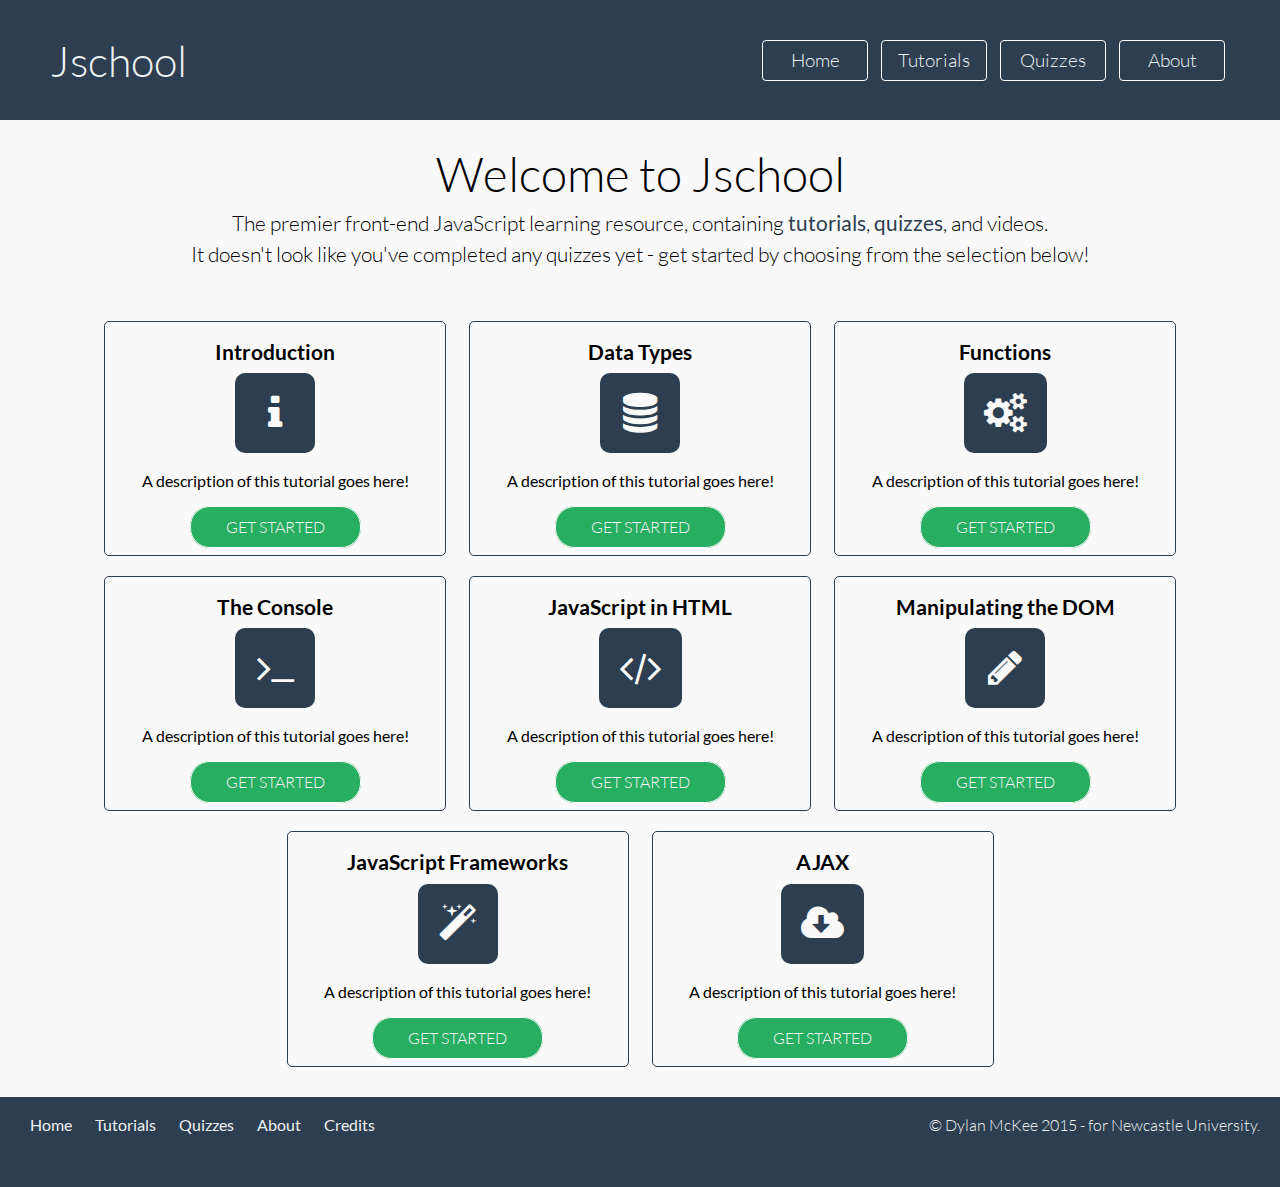
==== index.html @ 4f9c6ba2 "tutorials++;" ====
<!DOCTYPE html>
<html>
  <head>
    <meta charset="utf-8">
    <title>Home | Jschool</title>
    <link type="text/css" rel="stylesheet" href="css/style.css">
    <link rel="shortcut icon" href="images/js-icon.png" type="image/x-icon">
  </head>
  <body>
    <header>
        <!-- Page header containing logo/site title, with a navbar
        nested inside of it-->
        <a href="index.html"><h1 id="header-logo">Jschool</h1></a>

        <!-- Navbar in the semantically nice nav element -->
        <nav>
            <ul>
                <li><a href="index.html">Home</a></li>
                <li><a href="index.html#tutorial-section">Tutorials</a></li>
                <li><a href="quizzes.html">Quizzes</a></li>
                <li><a href="about.html">About</a></li>
            </ul>
        </nav>
    </header>

    <section class="lead" id="quiz-info-lead">
        <h1>Welcome to Jschool</h1>
        <p>The premier front-end JavaScript learning resource, containing <a href="#">tutorials</a>,
            <a href="#">quizzes</a>, and videos.</p>
    </section>

    <section id="tutorial-section" class="grid fade-in">
        <div>
            <h3>Introduction</h3>
            <div class="icon"><i class="fa fa-info"></i></div>
            <p>A description of this tutorial goes here!</p>
            <a href="introduction.html" class="rounded-button">Get started</a>
        </div>
        <div>
            <h3>Data Types</h3>
            <div class="icon"><i class="fa fa-database"></i></div>
            <p>A description of this tutorial goes here!</p>
            <a href="data-types.html" class="rounded-button">Get started</a>
        </div>
        <div>
            <h3>Functions</h3>
            <div class="icon"><i class="fa fa-cogs"></i></div>
            <p>A description of this tutorial goes here!</p>
            <a href="functions.html" class="rounded-button">Get started</a>
        </div>
        <div>
            <h3>The Console</h3>
            <div class="icon"><i class="fa fa-terminal"></i></div>
            <p>A description of this tutorial goes here!</p>
            <a href="the-console.html" class="rounded-button">Get started</a>
        </div>
        <div>
            <h3>JavaScript in HTML</h3>
            <div class="icon"><i class="fa fa-code"></i></div>
            <p>A description of this tutorial goes here!</p>
            <a href="javascript-in-html.html" class="rounded-button">Get started</a>
        </div>
        <div>
            <h3>Manipulating the DOM</h3>
            <div class="icon"><i class="fa fa-pencil"></i></div>
            <p>A description of this tutorial goes here!</p>
            <a href="#" class="rounded-button">Get started</a>
        </div>
        <div>
            <h3>JavaScript Frameworks</h3>
            <div class="icon"><i class="fa fa-magic"></i></div>
            <p>A description of this tutorial goes here!</p>
            <a href="#" class="rounded-button">Get started</a>
        </div>
        <div>
            <h3>AJAX</h3>
            <div class="icon"><i class="fa fa-cloud-download"></i></div>
            <p>A description of this tutorial goes here!</p>
            <a href="#" class="rounded-button">Get started</a>
        </div>
    </section>

    <!-- Consistent footer containing links and other information -->
    <footer>
        <ul>
            <li><a href="index.html">Home</a></li>
            <li><a href="index.html#tutorial-section">Tutorials</a></li>
            <li><a href="quizzes.html">Quizzes</a></li>
            <li><a href="about.html">About</a></li>
            <li><a href="credits.html">Credits</a></li>
        </ul>
        <p>&copy; Dylan McKee 2015 - for Newcastle University.</p>
    </footer>

    <!-- linking JavaScript at the end for page load speed benefits.
        Using RequireJS has meant that I only need to link one file into the actual
        HTML, allowing my HTML to be semantically beautiful.
        I can also load JavaScript in Async, which is ideal to speed up loading,
        again thanks to RequireJS.
    -->
    <script data-main="js/main" type="text/javascript" src="js/lib/require.js" async></script>
  </body>
</html>
---- css/style.css ----
/* style.css is a stylesheet for the Jschool website,
    created by Dylan McKee on 15/04/2015  */

/* Using imports in the CSS file to keep my HTML as semantically clean as possible
    and not clutter it up with link tags */
/* Import reset stylesheet (taken from http://meyerweb.com/eric/tools/css/reset/) */
@import url("reset.css");


/* Import font dependencies from the fonts stylesheet */
@import url("fonts.css");


/* Import the theme that highlight.js requires for syntax colouring */
@import url("highlightjs-theme.css");


/* Body styles affect everything in the document - so very simply setting background-color and font up */
body {

    /* A slightly off white background colour, in keeping with flat design */
    background-color: #f9f9f9;

    /* Web safe modern font stack */
    font-family: 'Lato';
}

/* The header section is at the top of every page and contains logo and nav, in a coloured 'banner' */
header {
    /* A dark blue background for the banner, with some padding around it to give it proper shape/size */
    background-color: #2c3e50;
    /* the header needs a minimum height so that desktop sized screens display it properly */
    min-height: 70px;
    /* some padding means logos/links don't collide with the sides of the viewport */
    padding: 10px 50px;
    padding-top: 40px;
}

/* Navigation element is present within the header tag on every page and contains a list of nav links */
nav {
    /* nav needs to be displayed to the right of the logo within the banner, so display inline where there's space */
    display: inline;
    font-weight: 300;
}

/* header logo is the large logo on the top left of the page within the header banner */
#header-logo {
    /* give it a large thin font, with light colour to contrast with the dark blue banner background */
    color: #ecf0f1;
    font-size: 32pt;
    display: inline;
    font-weight: 300;
}

/* links within the header don't want an ugly underline, they simply need a nice visible white colour */
header a {
    text-decoration: none;
    color: #ecf0f1;
}

/* the navigation links must be floated to the right of the logo, and the list they're in doesn't require style (in the way of bullet points) */
nav ul {
    list-style: none;
    float: right;
}

/* nagiation 'list' items need to display inline next to each other, with a button style box around them, with rounded corners, and the link title in the center */
nav ul li {
    display: inline-block;
    font-size: 14pt;
    padding: 10px;
    border: 1px white solid;
    border-radius: 4px;
    margin-left: 5px;
    margin-right: 5px;
    min-width: 84px;
    text-align: center;
}

/* navigation link buttons need to change their background colour when hovered over to show they're selected */
nav ul li:hover {
    background-color: #34495e;
}

/* the footer is a banner bar present at the bottom of every page, with the same colour as the header banner */
footer {
    min-height: 50px;
    background-color: #2c3e50;
    color: #ecf0f1;
    padding: 20px;
}

/* the footer paragraph contains credit notice, and must be in a light font on teh right hand side,
    aligned vertiacally with the links on the left hand of the footer (when on a desktop sized viewport) */
footer p {
    font-weight: 200;
    float: right;
    text-align: right;
    position: relative;
    top: -16px;
}

/* footer links are displayed in a horizontal manner with some seperation between them */
footer > ul > li {
    display: inline;
    margin-left: 10px;
    margin-right: 10px;
}

/* footer links need to be visable on a dark background, and don't want any underlining */
footer a {
    text-decoration: none;
    font-weight: normal;
    color: #ecf0f1;
}

/* hovered footer links go a little lighter to show the user they're hovered */
footer a:hover {
    color: #f9f9f9;
}

/* sections all require some padding to ensure their contents don't bump into the walls
    of the viewport in any manner */
section {
    padding: 20px 30px;
}

/* A good size heading, with padding around it to give extra prominence */
h1 {
    font-size: 36pt;
    padding-top: 10px;
    padding-bottom: 10px;
}

/* lead text needs to be large and light, and centered, for prominence */
.lead {
    text-align: center;
    font-weight: 300;
    font-size: 16pt;
}

/* individual paragraph elements want extra spacing (vertically) to make them
    more readable */
.lead p {
    padding-top: 5px;
    padding-bottom: 5px;
}

/* about page paragraphs require decent vertical spacing */
.about p {
    margin-top: 15px;
    margin-bottom: 15px;
}

/* all section links should be in a dark blue colour, with bold text, but no underline */
section a {
    color: #2c3e50;
    text-decoration: none;
    font-weight: bolder;
}

/* change to being underlined on hover to show their state to the user */
section a:hover {
    text-decoration: underline;
}

/* the grid is to contain div's - tiled out from the center */
.grid {
    text-align: center;
}

/* divs within the grid must have a max width suitable for small screens,
    and must display inline-block (to physically be in grid form, resizable
    as the browser resizes). They have a dark blue border around them, with
    rounded corners */
.grid > div {
    max-width: 300px;
    width: 100%;
    border: 1px #2c3e50 solid;
    padding: 20px;
    margin: 10px 10px;
    border-radius: 5px;
    display: inline-block;
    vertical-align: top;
}

/* grid items have a prominent bold heading */
.grid > div > h3 {
    font-size: 16pt;
    font-weight: bold;
    text-align: center;
    margin-bottom: 10px;
}

/* text needs spaced properly between the grid item's heading and borders */
.grid > div > p {
    margin-top: 20px;
    margin-bottom: 30px;
}


#tutorial-section > div > div > i{
    color: #f9f9f9;
    background-color: #2c3e50;
    padding: 20px;
    border-radius: 10px;
    font-size: 40px;
    min-width: 40px;
}

/* a re-usable rounded button to apply to link elements, with a green background colour */
.rounded-button {
    background-color: #27ae60;
    text-transform: uppercase;
    color: #f9f9f9;
    padding: 10px 35px;
    border: 1px #f9f9f9 solid;
    border-radius: 20px;
    text-decoration: none;
    font-weight: 200;
}

/* the button turns a lighter green when hoevered, and its text goes bolder (but not underlined) */
.rounded-button:hover {
    background-color: #2ecc71;
    text-decoration: none;
    font-weight: bolder;
}

/* Quiz styles */
/* question text is to contain the text for the question - medium weighted, fairly large */
#question-text {
    font-weight: 400;
    font-size: 26pt;
    margin-top: 20px;
}

/* the title of the quiz - large, bold, prominent */
#quiz-title {
    margin-bottom: 20px;
    font-weight: bold;
    font-size: 35pt;
}

/* a slightly rounded, wide button - to hold possible quiz answer choices */
.answer-button, .answer-button:visited {
    text-align: center;
    padding: 10px;
    font-weight: 200;
    font-size: 14pt;
    background-color: #34495e;
    color: #f9f9f9;
    border-radius: 5px;
    margin-top: 10px;
    margin-bottom: 10px;
    display: block;
    text-decoration: none;
    margin-left: auto;
    margin-right: auto;
    max-width: 350px;
}

/* the button goes a ligter blue when hovered over to indicate to the user that they're about to select that answer */
.answer-button:hover {
    background-color: #4C6C8B;
}

/* a section below the quiz that contains the quiz question number, in the center */
#progress-update {
    text-align: center;
    font-weight: 200;
}

/* the progress bar in the progress section doesn't want to be *too* wide */
#progress-update > progress{
    max-width: 300px;
}

/* quiz completion styles */
#quiz-complete {
    text-align: center;
    font-weight: 200;
}

#quiz-complete > p {
    font-size: 28pt;
    padding: 20px;
}

#quiz-complete #result-saved-string {
    font-size: 15pt;
}

#quiz-complete > a {
    font-size: 16pt;
    font-weight: 200;
    text-decoration: none;
    color: #2c3e50;
}

#social-links a {
    padding: 15px;
    color: #f9f9f9;
    margin-right: 10px;
    border-radius: 5px;
    text-decoration: none;
    width: 100%;
    max-width: 180px;
    display: inline-block;
    margin-bottom: 10px;
}

#social-links a#facebook-button {
    background-color: #3b5998;
}

#social-links a#twitter-button {
    background-color: #55acee;
}

#quiz-complete > i {
    /* colour a nice flat green colour since it's a positive icon */
    color: #2ecc71;
    font-size: 90pt;
}

#social-links {
    padding: 20px;
}

/* Quizzes page styles */
.quiz-status {
    color: #27ae60;
    font-weight: 200;
}

#quiz-clear-section {
    text-align: center;
    margin: 20px;
}

/* apply a red background to the rounded button class for destructive buttons */
.red-button {
    background-color: #c0392b;
}

.red-button:hover {
    background-color: #e74c3c;
}

/* Tutorial page styles */
/* sections within the tutorial container require special styling... */
#tutorial-container > section {
    font-weight: 200;
    line-height: 1.2;
    font-size: 14pt;
}

/* tutorial section headings (in h2's) require large-ish fonts */
#tutorial-container > section > h2 {
    font-size: 20pt;
    margin-top: 10px;
    margin-bottom: 10px;
}

/* the last thing in a tutorial container is always a 'take the quiz' button section,
    which needs center alignment - along with decent vertical spacing */
#tutorial-container > section:last-child {
    text-align: center;
    margin-left: auto;
    margin-right: auto;
    margin-top: 20px;
    margin-bottom: 20px;
}

/* tutorial videos need to be centered, and decently padded */
.video-container {
    margin-left: auto;
    margin-right: auto;
    text-align: center;
    padding: 15px;

}

/* video should have a maximum width, and scale up to that - keeping height at
    auto so that it gets proportionally sized all of the time */
.video-container > video {
    width: 100%;
    height: auto;
    max-width: 720px;
}

/* code examples need to be in a monospaced font! */
code {
    /* lovely monospaced font stack taken from Atom... https://discuss.atom.io/t/what-is-the-default-font-in-atom/374 */
    font-family: 'Inconsolata', 'Monaco', 'Consolas', 'Courier New', 'Courier', monospace;

    /* code examples need rounded corners */
    border-radius: 10px;

    /* code font doesn't need to be ridiculously large... */
    font-size: 12pt;
}

/* code examples need to be preceeded by a 'Code Example title too' */
code::before {
    content: "Code Example";
    display: block;
    font-size: 16pt;
    font-weight: bold;
}

/* top tips are special highlighted features within tutorials */
#tutorial-container > section > p.top-tip {
    background-color: #e67e22;
    color: #ecf0f1;
    padding: 15px;
    margin-top: 10px;
    /* top tips need rounded corners */
    border-radius: 10px;
}

/* they require a title to be inserted before them too... */
#tutorial-container > section > p.top-tip::before {
    content: "Top Tip";
    display: block;
    font-size: 16pt;
    font-weight: bold;
}


/* Credits */
/* define rolling credits that look like movie credits, scrolling down from the
    top of the screen (then stopping) */
@-webkit-keyframes creditroll {
    from {top: -100%;}
    to {top: 0;}
}

@keyframes creditroll {
    from {top: -100%;}
    to {top: 0;}
}

/* a container for the scrolling credits, position relative (to contain the
    position absolute credits), and with a concrete height so the animations
    can work properly */
#scrolling-credits {
    overflow: hidden;
    position: relative;
    height: 420px;
}

/* the div is what actually scrolls - by applying the creditroll animation defined
    above. Position absolute to make the 'top' property work as required,
    and width set to provide sufficient padding at runtime thanks to the
    CSS3 calc function */
#scrolling-credits > div {
    position: absolute;
    text-align: center;
    margin-left: auto;
    margin-right: auto;
    width: calc(100% - 50px);
    line-height: 200%;
            -webkit-animation-name: creditroll;
                    animation-name: creditroll;
            -webkit-animation-duration: 3s;
                    animation-duration: 3s;
                    -webkit-animation-direction: forwards;
                            animation-direction: forwards;

}

/* style the credit's text up */
#scrolling-credits > div > p {
    font-weight: 200;
    font-size: 16pt;

}

/* Generic animations - cross browser support prefixes generated with http://pleeease.io/play/ */
/* define the fade out animations */
@-webkit-keyframes fadeout {
    from {opacity: 1;filter: alpha(opacity=100);}
    to {opacity: 0;filter: alpha(opacity=0);}
}

@keyframes fadeout {
    from {opacity: 1;filter: alpha(opacity=100);}
    to {opacity: 0;filter: alpha(opacity=0);}
}

/* a generic class that performs the fade out animation defined above */
.fade-out {
    -webkit-animation-name: fadeout;
            animation-name: fadeout;
    -webkit-animation-direction: forwards;
            animation-direction: forwards;
    -webkit-animation-duration: 1s;
            animation-duration: 1s;
}

/* define the fade in animations */
@-webkit-keyframes fadein {
    from {opacity: 0;filter: alpha(opacity=0);}
    to {opacity: 100;filter: alpha(opacity=1);}
}

@keyframes fadein {
    from {opacity: 0;filter: alpha(opacity=0);}
    to {opacity: 100;filter: alpha(opacity=1);}
}

/* a generic class that performs the fade in animation defined above */
.fade-in {
    -webkit-animation-name: fadein;
            animation-name: fadein;
    -webkit-animation-direction: forwards;
            animation-direction: forwards;
    -webkit-animation-duration: 1s;
            animation-duration: 1s;
}


/* Media queries for screens smaller than standard desktop */
@media screen and (max-width: 745px) {
    /* below 745px, a collision between links and credit in the footer occurs,
        stop this from happening by displaying it in a block instead of floating */
    footer p {
        margin-top: 16px;
        float: none;
        text-align: center;
        position: inherit;
    }

    /* display the list of links in block form, centered, with a decent amount of spacing between them vertically */
    footer > ul > li {
        text-align: center;
        margin-right: 10px;
        display: block;
        margin-top: 10px;
    }

    /* display the nav links in the header in block form, unfloated, with some vertical spacing between them */
    nav ul {
        float: none;
    }

    nav ul li {
        display: block;
        margin-top: 10px;
    }

    /* credits need a longer run on smaller screens due to text wrapping - increase the height */
    #scrolling-credits {
        height: 720px;
    }

}
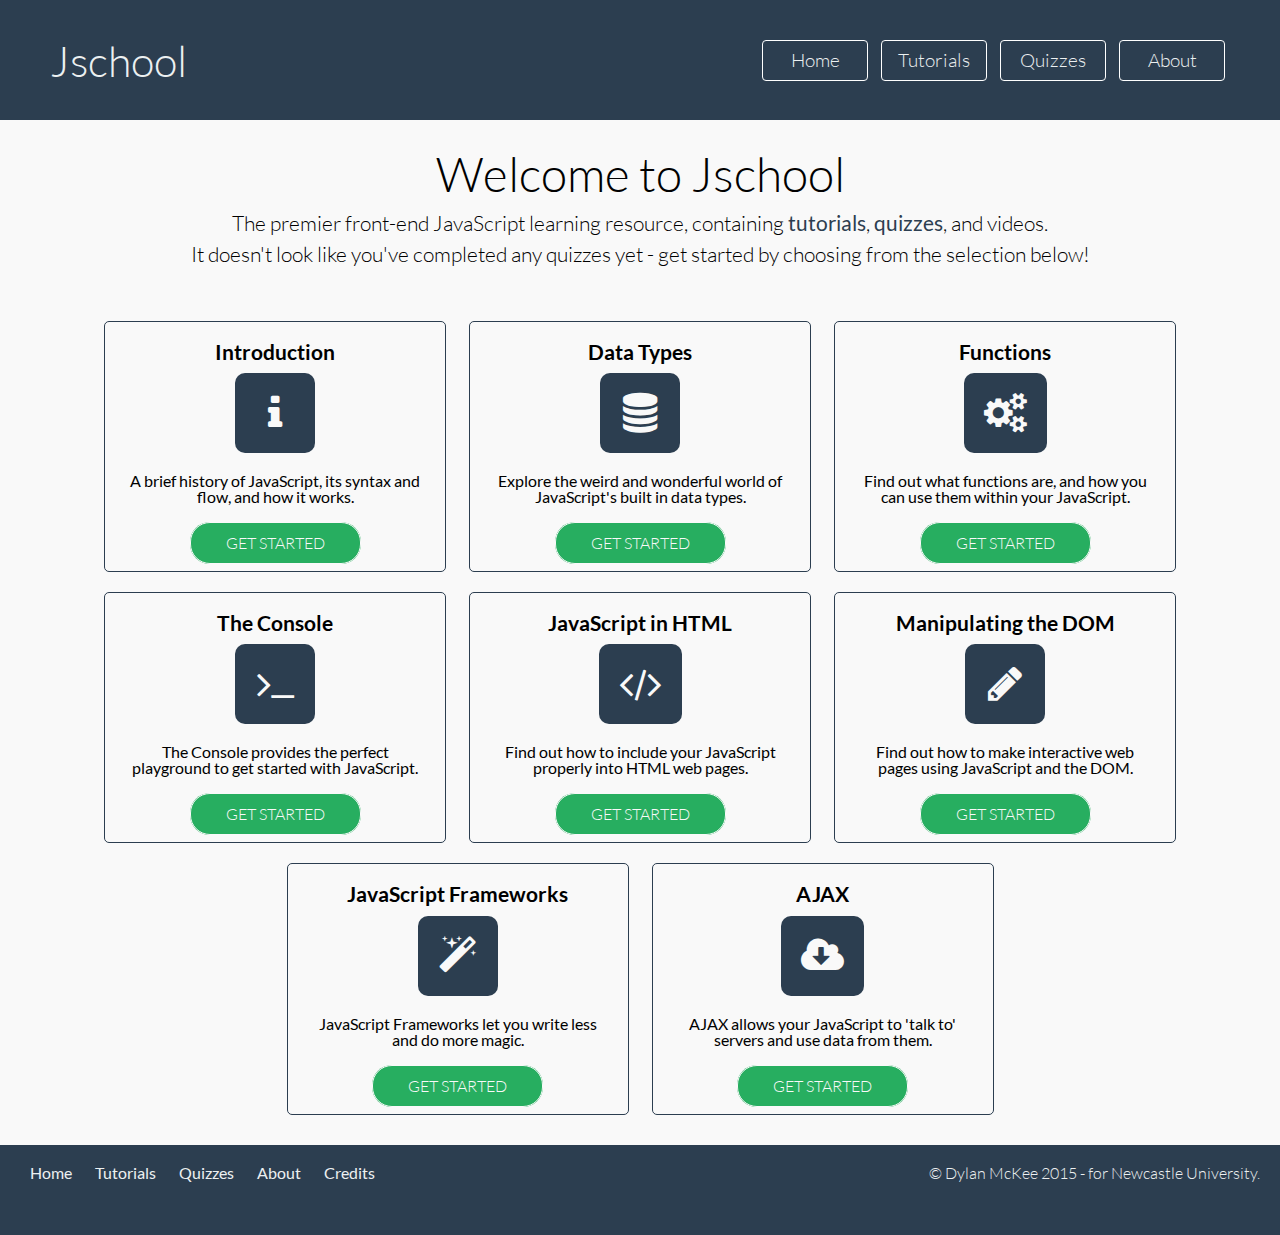
==== commit 6f4577a9: "Index content" ====
--- a/index.html
+++ b/index.html
@@ -1,103 +1,113 @@
 <!DOCTYPE html>
 <html>
-  <head>
+<head>
     <meta charset="utf-8">
+    <meta name="viewport" content="width=device-width">
     <title>Home | Jschool</title>
     <link type="text/css" rel="stylesheet" href="css/style.css">
     <link rel="shortcut icon" href="images/js-icon.png" type="image/x-icon">
-  </head>
-  <body>
-    <header>
-        <!-- Page header containing logo/site title, with a navbar
-        nested inside of it-->
-        <a href="index.html"><h1 id="header-logo">Jschool</h1></a>
+</head>
+<body>
+<header>
+    <!-- Page header containing logo/site title, with a navbar
+    nested inside of it-->
+    <a href="index.html"><h1 id="header-logo">Jschool</h1></a>
 
-        <!-- Navbar in the semantically nice nav element -->
-        <nav>
-            <ul>
-                <li><a href="index.html">Home</a></li>
-                <li><a href="index.html#tutorial-section">Tutorials</a></li>
-                <li><a href="quizzes.html">Quizzes</a></li>
-                <li><a href="about.html">About</a></li>
-            </ul>
-        </nav>
-    </header>
-
-    <section class="lead" id="quiz-info-lead">
-        <h1>Welcome to Jschool</h1>
-        <p>The premier front-end JavaScript learning resource, containing <a href="#">tutorials</a>,
-            <a href="#">quizzes</a>, and videos.</p>
-    </section>
-
-    <section id="tutorial-section" class="grid fade-in">
-        <div>
-            <h3>Introduction</h3>
-            <div class="icon"><i class="fa fa-info"></i></div>
-            <p>A description of this tutorial goes here!</p>
-            <a href="introduction.html" class="rounded-button">Get started</a>
-        </div>
-        <div>
-            <h3>Data Types</h3>
-            <div class="icon"><i class="fa fa-database"></i></div>
-            <p>A description of this tutorial goes here!</p>
-            <a href="data-types.html" class="rounded-button">Get started</a>
-        </div>
-        <div>
-            <h3>Functions</h3>
-            <div class="icon"><i class="fa fa-cogs"></i></div>
-            <p>A description of this tutorial goes here!</p>
-            <a href="functions.html" class="rounded-button">Get started</a>
-        </div>
-        <div>
-            <h3>The Console</h3>
-            <div class="icon"><i class="fa fa-terminal"></i></div>
-            <p>A description of this tutorial goes here!</p>
-            <a href="the-console.html" class="rounded-button">Get started</a>
-        </div>
-        <div>
-            <h3>JavaScript in HTML</h3>
-            <div class="icon"><i class="fa fa-code"></i></div>
-            <p>A description of this tutorial goes here!</p>
-            <a href="javascript-in-html.html" class="rounded-button">Get started</a>
-        </div>
-        <div>
-            <h3>Manipulating the DOM</h3>
-            <div class="icon"><i class="fa fa-pencil"></i></div>
-            <p>A description of this tutorial goes here!</p>
-            <a href="#" class="rounded-button">Get started</a>
-        </div>
-        <div>
-            <h3>JavaScript Frameworks</h3>
-            <div class="icon"><i class="fa fa-magic"></i></div>
-            <p>A description of this tutorial goes here!</p>
-            <a href="#" class="rounded-button">Get started</a>
-        </div>
-        <div>
-            <h3>AJAX</h3>
-            <div class="icon"><i class="fa fa-cloud-download"></i></div>
-            <p>A description of this tutorial goes here!</p>
-            <a href="#" class="rounded-button">Get started</a>
-        </div>
-    </section>
-
-    <!-- Consistent footer containing links and other information -->
-    <footer>
+    <!-- Navbar in the semantically nice nav element -->
+    <nav>
         <ul>
             <li><a href="index.html">Home</a></li>
             <li><a href="index.html#tutorial-section">Tutorials</a></li>
             <li><a href="quizzes.html">Quizzes</a></li>
             <li><a href="about.html">About</a></li>
-            <li><a href="credits.html">Credits</a></li>
         </ul>
-        <p>&copy; Dylan McKee 2015 - for Newcastle University.</p>
-    </footer>
+    </nav>
+</header>
 
-    <!-- linking JavaScript at the end for page load speed benefits.
-        Using RequireJS has meant that I only need to link one file into the actual
-        HTML, allowing my HTML to be semantically beautiful.
-        I can also load JavaScript in Async, which is ideal to speed up loading,
-        again thanks to RequireJS.
-    -->
-    <script data-main="js/main" type="text/javascript" src="js/lib/require.js" async></script>
-  </body>
+<section class="lead" id="quiz-info-lead">
+    <h1>Welcome to Jschool</h1>
+
+    <p>The premier front-end JavaScript learning resource, containing <a href="#">tutorials</a>,
+        <a href="#">quizzes</a>, and videos.</p>
+</section>
+
+<section id="tutorial-section" class="grid fade-in">
+    <div>
+        <h3>Introduction</h3>
+
+        <div class="icon"><i class="fa fa-info"></i></div>
+        <p>A brief history of JavaScript, its syntax and flow, and how it works.</p>
+        <a href="introduction.html" class="rounded-button">Get started</a>
+    </div>
+    <div>
+        <h3>Data Types</h3>
+
+        <div class="icon"><i class="fa fa-database"></i></div>
+        <p>Explore the weird and wonderful world of JavaScript's built in data types.</p>
+        <a href="data-types.html" class="rounded-button">Get started</a>
+    </div>
+    <div>
+        <h3>Functions</h3>
+
+        <div class="icon"><i class="fa fa-cogs"></i></div>
+        <p>Find out what functions are, and how you can use them within your JavaScript.</p>
+        <a href="functions.html" class="rounded-button">Get started</a>
+    </div>
+    <div>
+        <h3>The Console</h3>
+
+        <div class="icon"><i class="fa fa-terminal"></i></div>
+        <p>The Console provides the perfect playground to get started with JavaScript.</p>
+        <a href="the-console.html" class="rounded-button">Get started</a>
+    </div>
+    <div>
+        <h3>JavaScript in HTML</h3>
+
+        <div class="icon"><i class="fa fa-code"></i></div>
+        <p>Find out how to include your JavaScript properly into HTML web pages.</p>
+        <a href="javascript-in-html.html" class="rounded-button">Get started</a>
+    </div>
+    <div>
+        <h3>Manipulating the DOM</h3>
+
+        <div class="icon"><i class="fa fa-pencil"></i></div>
+        <p>Find out how to make interactive web pages using JavaScript and the DOM.</p>
+        <a href="manipulating-the-dom.html" class="rounded-button">Get started</a>
+    </div>
+    <div>
+        <h3>JavaScript Frameworks</h3>
+
+        <div class="icon"><i class="fa fa-magic"></i></div>
+        <p>JavaScript Frameworks let you write less and do more magic.</p>
+        <a href="javascript-frameworks.html" class="rounded-button">Get started</a>
+    </div>
+    <div>
+        <h3>AJAX</h3>
+
+        <div class="icon"><i class="fa fa-cloud-download"></i></div>
+        <p>AJAX allows your JavaScript to 'talk to' servers and use data from them.</p>
+        <a href="ajax.html" class="rounded-button">Get started</a>
+    </div>
+</section>
+
+<!-- Consistent footer containing links and other information -->
+<footer>
+    <ul>
+        <li><a href="index.html">Home</a></li>
+        <li><a href="index.html#tutorial-section">Tutorials</a></li>
+        <li><a href="quizzes.html">Quizzes</a></li>
+        <li><a href="about.html">About</a></li>
+        <li><a href="credits.html">Credits</a></li>
+    </ul>
+    <p>&copy; Dylan McKee 2015 - for Newcastle University.</p>
+</footer>
+
+<!-- linking JavaScript at the end for page load speed benefits.
+    Using RequireJS has meant that I only need to link one file into the actual
+    HTML, allowing my HTML to be semantically beautiful.
+    I can also load JavaScript in Async, which is ideal to speed up loading,
+    again thanks to RequireJS.
+-->
+<script data-main="js/main" type="text/javascript" src="js/lib/require.js" async></script>
+</body>
 </html>
--- a/css/style.css
+++ b/css/style.css
@@ -1,19 +1,19 @@
 /* style.css is a stylesheet for the Jschool website,
     created by Dylan McKee on 15/04/2015  */
-
 /* Using imports in the CSS file to keep my HTML as semantically clean as possible
     and not clutter it up with link tags */
+
 /* Import reset stylesheet (taken from http://meyerweb.com/eric/tools/css/reset/) */
 @import url("reset.css");
 
-
 /* Import font dependencies from the fonts stylesheet */
 @import url("fonts.css");
 
-
 /* Import the theme that highlight.js requires for syntax colouring */
 @import url("highlightjs-theme.css");
 
+/* Import animation classes from the animations stylesheet */
+@import url("animations.css");
 
 /* Body styles affect everything in the document - so very simply setting background-color and font up */
 body {
@@ -22,7 +22,7 @@
     background-color: #f9f9f9;
 
     /* Web safe modern font stack */
-    font-family: 'Lato';
+    font-family: 'Lato', sans-serif;
 }
 
 /* The header section is at the top of every page and contains logo and nav, in a coloured 'banner' */
@@ -32,24 +32,23 @@
     /* the header needs a minimum height so that desktop sized screens display it properly */
     min-height: 70px;
     /* some padding means logos/links don't collide with the sides of the viewport */
-    padding: 10px 50px;
-    padding-top: 40px;
+    padding: 40px 50px 10px;
+    /* a light font makes the logo/nav links look good! */
+    font-weight: 300;
 }
 
 /* Navigation element is present within the header tag on every page and contains a list of nav links */
 nav {
     /* nav needs to be displayed to the right of the logo within the banner, so display inline where there's space */
     display: inline;
-    font-weight: 300;
 }
 
 /* header logo is the large logo on the top left of the page within the header banner */
 #header-logo {
-    /* give it a large thin font, with light colour to contrast with the dark blue banner background */
+    /* give it a large font, with light colour to contrast with the dark blue banner background */
     color: #ecf0f1;
     font-size: 32pt;
     display: inline;
-    font-weight: 300;
 }
 
 /* links within the header don't want an ugly underline, they simply need a nice visible white colour */
@@ -64,7 +63,7 @@
     float: right;
 }
 
-/* nagiation 'list' items need to display inline next to each other, with a button style box around them, with rounded corners, and the link title in the center */
+/* navigation 'list' items need to display inline next to each other, with a button style box around them, with rounded corners, and the link title in the center */
 nav ul li {
     display: inline-block;
     font-size: 14pt;
@@ -91,7 +90,7 @@
 }
 
 /* the footer paragraph contains credit notice, and must be in a light font on teh right hand side,
-    aligned vertiacally with the links on the left hand of the footer (when on a desktop sized viewport) */
+    aligned vertically with the links on the left hand of the footer (when on a desktop sized viewport) */
 footer p {
     font-weight: 200;
     float: right;
@@ -100,14 +99,14 @@
     top: -16px;
 }
 
-/* footer links are displayed in a horizontal manner with some seperation between them */
+/* footer links are displayed in a horizontal manner with some separated between them */
 footer > ul > li {
     display: inline;
     margin-left: 10px;
     margin-right: 10px;
 }
 
-/* footer links need to be visable on a dark background, and don't want any underlining */
+/* footer links need to be visible on a dark background, and don't want any underlining */
 footer a {
     text-decoration: none;
     font-weight: normal;
@@ -171,7 +170,7 @@
 
 /* divs within the grid must have a max width suitable for small screens,
     and must display inline-block (to physically be in grid form, resizable
-    as the browser resizes). They have a dark blue border around them, with
+    as the browser re-sizes). They have a dark blue border around them, with
     rounded corners */
 .grid > div {
     max-width: 300px;
@@ -198,8 +197,7 @@
     margin-bottom: 30px;
 }
 
-
-#tutorial-section > div > div > i{
+#tutorial-section > div > div > i {
     color: #f9f9f9;
     background-color: #2c3e50;
     padding: 20px;
@@ -220,7 +218,7 @@
     font-weight: 200;
 }
 
-/* the button turns a lighter green when hoevered, and its text goes bolder (but not underlined) */
+/* the button turns a lighter green when hovered, and its text goes bolder (but not underlined) */
 .rounded-button:hover {
     background-color: #2ecc71;
     text-decoration: none;
@@ -251,16 +249,13 @@
     background-color: #34495e;
     color: #f9f9f9;
     border-radius: 5px;
-    margin-top: 10px;
-    margin-bottom: 10px;
     display: block;
     text-decoration: none;
-    margin-left: auto;
-    margin-right: auto;
+    margin: 10px auto;
     max-width: 350px;
 }
 
-/* the button goes a ligter blue when hovered over to indicate to the user that they're about to select that answer */
+/* the button goes a lighter blue when hovered over to indicate to the user that they're about to select that answer */
 .answer-button:hover {
     background-color: #4C6C8B;
 }
@@ -272,7 +267,7 @@
 }
 
 /* the progress bar in the progress section doesn't want to be *too* wide */
-#progress-update > progress{
+#progress-update > progress {
     max-width: 300px;
 }
 
@@ -354,6 +349,13 @@
     font-weight: 200;
     line-height: 1.2;
     font-size: 14pt;
+
+    /* sections of text are unpleasant to read after ~1080px, so constrain width to a comfortable maximum */
+    max-width: 1080px;
+
+    /* over this max width, sections must be centered nicely */
+    margin-left: auto;
+    margin-right: auto;
 }
 
 /* tutorial section headings (in h2's) require large-ish fonts */
@@ -363,14 +365,17 @@
     margin-bottom: 10px;
 }
 
+/* a little spacing between tutorial paragraphs makes things far more readable */
+#tutorial-container > section > p {
+    margin-top: 10px;
+    margin-bottom: 10px;
+}
+
 /* the last thing in a tutorial container is always a 'take the quiz' button section,
     which needs center alignment - along with decent vertical spacing */
 #tutorial-container > section:last-child {
     text-align: center;
-    margin-left: auto;
-    margin-right: auto;
-    margin-top: 20px;
-    margin-bottom: 20px;
+    margin: 20px auto;
 }
 
 /* tutorial videos need to be centered, and decently padded */
@@ -402,7 +407,7 @@
     font-size: 12pt;
 }
 
-/* code examples need to be preceeded by a 'Code Example title too' */
+/* code examples need to be preceded by a 'Code Example title too' */
 code::before {
     content: "Code Example";
     display: block;
@@ -428,20 +433,7 @@
     font-weight: bold;
 }
 
-
 /* Credits */
-/* define rolling credits that look like movie credits, scrolling down from the
-    top of the screen (then stopping) */
-@-webkit-keyframes creditroll {
-    from {top: -100%;}
-    to {top: 0;}
-}
-
-@keyframes creditroll {
-    from {top: -100%;}
-    to {top: 0;}
-}
-
 /* a container for the scrolling credits, position relative (to contain the
     position absolute credits), and with a concrete height so the animations
     can work properly */
@@ -451,8 +443,8 @@
     height: 420px;
 }
 
-/* the div is what actually scrolls - by applying the creditroll animation defined
-    above. Position absolute to make the 'top' property work as required,
+/* the div is what actually scrolls - by applying the credit-roll animation defined
+    in the animations.css file. Position absolute to make the 'top' property work as required,
     and width set to provide sufficient padding at runtime thanks to the
     CSS3 calc function */
 #scrolling-credits > div {
@@ -462,12 +454,14 @@
     margin-right: auto;
     width: calc(100% - 50px);
     line-height: 200%;
-            -webkit-animation-name: creditroll;
-                    animation-name: creditroll;
-            -webkit-animation-duration: 3s;
-                    animation-duration: 3s;
-                    -webkit-animation-direction: forwards;
-                            animation-direction: forwards;
+    -webkit-animation-name: credit-roll;
+    animation-name: credit-roll;
+    -webkit-animation-duration: 3s;
+    animation-duration: 3s;
+    -webkit-animation-direction: normal;
+    animation-direction: normal;
+    -webkit-animation-fill-mode: forwards;
+    animation-fill-mode: forwards;
 
 }
 
@@ -477,50 +471,6 @@
     font-size: 16pt;
 
 }
-
-/* Generic animations - cross browser support prefixes generated with http://pleeease.io/play/ */
-/* define the fade out animations */
-@-webkit-keyframes fadeout {
-    from {opacity: 1;filter: alpha(opacity=100);}
-    to {opacity: 0;filter: alpha(opacity=0);}
-}
-
-@keyframes fadeout {
-    from {opacity: 1;filter: alpha(opacity=100);}
-    to {opacity: 0;filter: alpha(opacity=0);}
-}
-
-/* a generic class that performs the fade out animation defined above */
-.fade-out {
-    -webkit-animation-name: fadeout;
-            animation-name: fadeout;
-    -webkit-animation-direction: forwards;
-            animation-direction: forwards;
-    -webkit-animation-duration: 1s;
-            animation-duration: 1s;
-}
-
-/* define the fade in animations */
-@-webkit-keyframes fadein {
-    from {opacity: 0;filter: alpha(opacity=0);}
-    to {opacity: 100;filter: alpha(opacity=1);}
-}
-
-@keyframes fadein {
-    from {opacity: 0;filter: alpha(opacity=0);}
-    to {opacity: 100;filter: alpha(opacity=1);}
-}
-
-/* a generic class that performs the fade in animation defined above */
-.fade-in {
-    -webkit-animation-name: fadein;
-            animation-name: fadein;
-    -webkit-animation-direction: forwards;
-            animation-direction: forwards;
-    -webkit-animation-duration: 1s;
-            animation-duration: 1s;
-}
-
 
 /* Media queries for screens smaller than standard desktop */
 @media screen and (max-width: 745px) {
@@ -541,7 +491,7 @@
         margin-top: 10px;
     }
 
-    /* display the nav links in the header in block form, unfloated, with some vertical spacing between them */
+    /* display the nav links in the header in block form, un-floated, with some vertical spacing between them */
     nav ul {
         float: none;
     }
